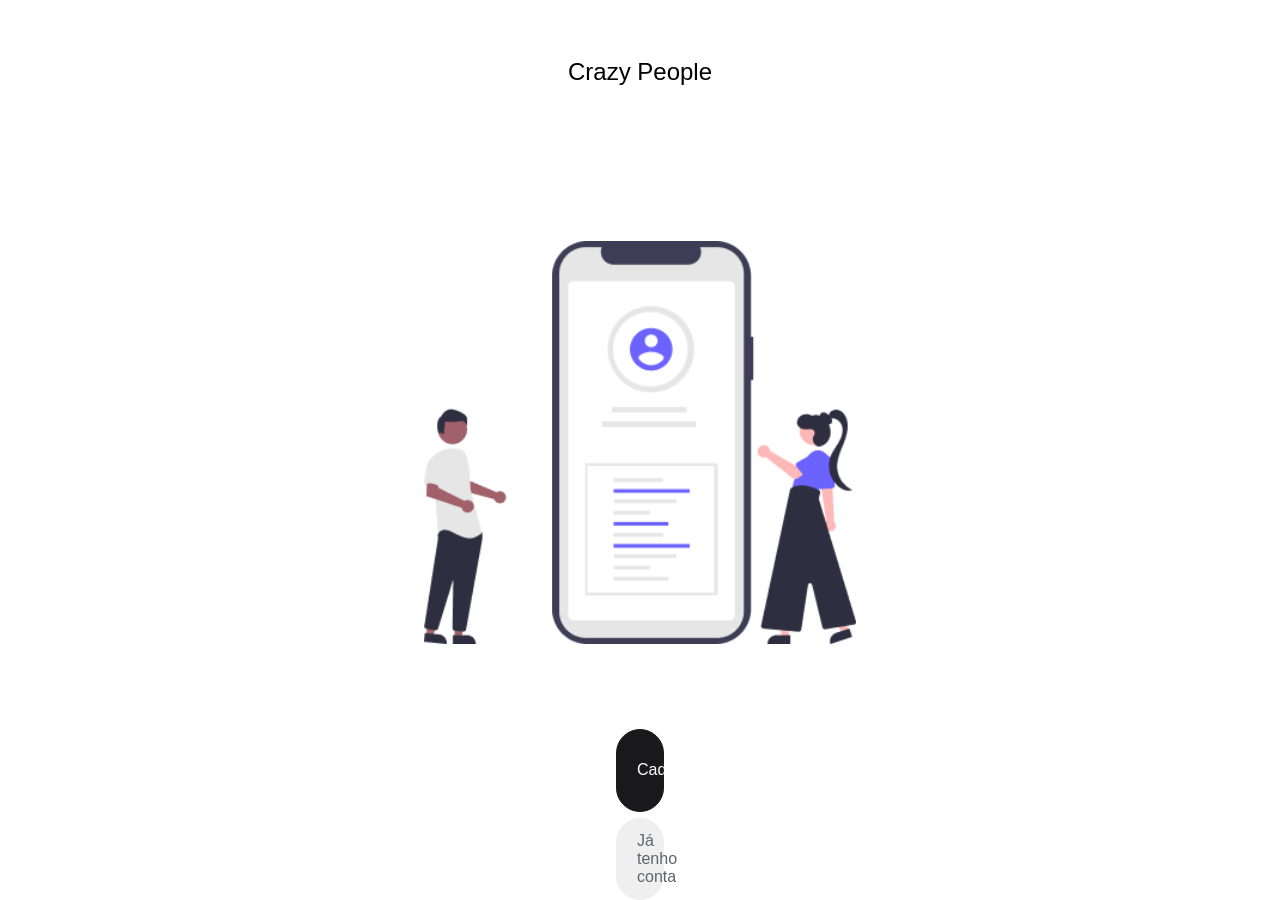
==== index.html @ 474391c3 "primeiro conteúdo" ====
<!DOCTYPE html>
<html lang="en">
<head>
    <meta charset="UTF-8">
    <meta name="viewport" content="width=device-width, initial-scale=1.0">
    <title>Crazy People - a rede social das suas loucuras</title>
    <link rel="stylesheet" href="css/global.css">
</head>
<body>
    <div class="grid-vertical">
        <div class="container-content">
            <h1 class="title">Crazy People</h1>
            <img src="images/bem_vindo.png" alt="" class="image-full-width">
        </div>

        <div class="group-buttons">
            <button class="button button-primary">Cadastrar</button>
            <button class="button button-secondary">Já tenho conta</button>
        </div>
    </div>
</body>
</html>
---- css/global.css ----
body{
    margin: 0px;
    padding: 0px;
}

.title{
    flex: 1;
    font-family: Arial, Helvetica, sans-serif;
    font-size: 24px;
    text-align: center;
    font-weight: normal;
    margin-top: 12%;
}

.grid-vertical{
    display: flex;
    flex-direction: column;
    max-width: 480px;
    margin: auto;
    gap: 5%;
    height: 100vh;
}

.container-content{
    display: flex;
    flex-direction: column;
    height: 80vh;
    justify-content: center;
}

.group-buttons{
    display: flex;
    flex-direction: column;
    align-items: center;
    height: 20vh;
}

.button{
    flex: 1;
    padding: 12px 20px;
    border-radius: 24px;
    font-size: 16px;
    cursor: pointer;
    width: 95%;
    max-width: 48px;
}

.button-primary{
    background-color: #19191b;
    color: white;
    border: 1px solid #19191b;
}

.button-secondary{
    background-color: #efeff0;
    color: #61646b;
    border: 1px solid #efeff0;
    margin-top: 6px;
}

.image-full-width{
    flex: 1;
    width: 90%;
    align-self: center;
    margin-bottom: 40px;
}
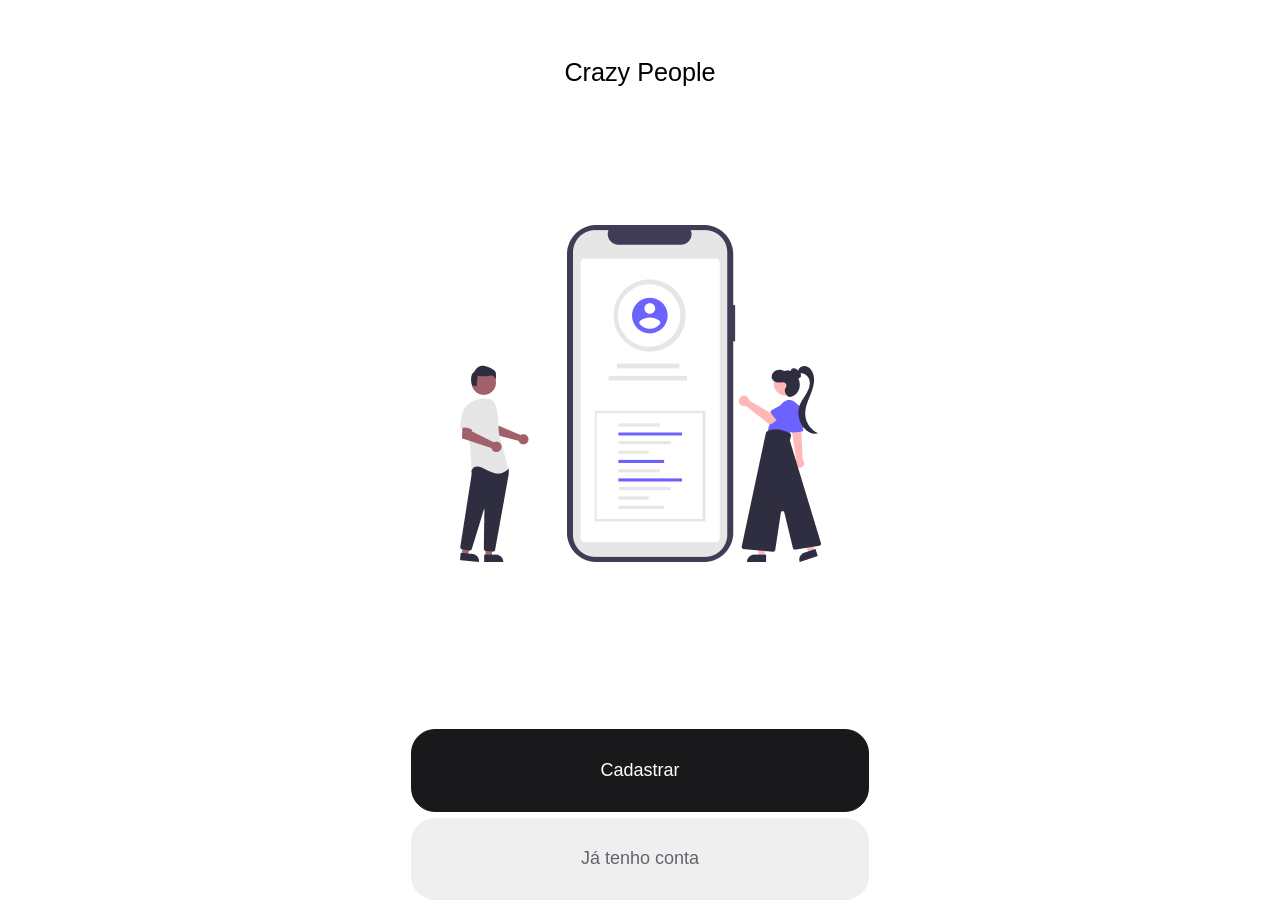
==== commit 60cb2882: "pages added" ====
--- a/index.html
+++ b/index.html
@@ -10,13 +10,15 @@
     <div class="grid-vertical">
         <div class="container-content">
             <h1 class="title">Crazy People</h1>
-            <img src="images/bem_vindo.png" alt="" class="image-full-width">
+            <img src="images/bem_vindo.png" alt="" class="image-centered" width="361" height="337" style="max-height: 337px;">
         </div>
 
+        <!-- comentario -->
+
         <div class="group-buttons">
-            <button class="button button-primary">Cadastrar</button>
-            <button class="button button-secondary">Já tenho conta</button>
+            <a class="button button-primary" href="register.html">Cadastrar</a>
+            <a class="button button-secondary" href="pages/login/login.html">Já tenho conta</a>
         </div>
     </div>
 </body>
-</html>+</html>
--- a/css/global.css
+++ b/css/global.css
@@ -1,12 +1,15 @@
+html{
+    font-size: 18px;
+}
+
 body{
     margin: 0px;
     padding: 0px;
+    font-family: Arial, Helvetica, sans-serif;
 }
 
 .title{
-    flex: 1;
-    font-family: Arial, Helvetica, sans-serif;
-    font-size: 24px;
+    font-size: 1.4rem;
     text-align: center;
     font-weight: normal;
     margin-top: 12%;
@@ -25,7 +28,6 @@
     display: flex;
     flex-direction: column;
     height: 80vh;
-    justify-content: center;
 }
 
 .group-buttons{
@@ -35,14 +37,19 @@
     height: 20vh;
 }
 
-.button{
+a.button{
+    display: flex;
     flex: 1;
-    padding: 12px 20px;
     border-radius: 24px;
     font-size: 16px;
     cursor: pointer;
     width: 95%;
-    max-width: 48px;
+    max-width: 480px;
+    text-align: center;
+    align-items: center;
+    justify-content: center;
+    text-decoration: none;
+    font-size: 1rem;
 }
 
 .button-primary{
@@ -58,9 +65,96 @@
     margin-top: 6px;
 }
 
+.button-cancel{
+    background-color: #c00;
+    color: #fff;
+    border: 1px solid #c00;
+    margin-top: 6px;
+}
+
 .image-full-width{
     flex: 1;
     width: 90%;
     align-self: center;
     margin-bottom: 40px;
+}
+
+.image-centered{
+    flex: 1;
+    align-self: center;
+    margin: auto;
+}
+
+.form-group{
+    display: flex;
+    flex-direction: column;
+    margin-bottom: 8px;
+}
+
+.form-group label{
+    font-weight: bold;
+    font-size: 0.8rem;
+    margin-bottom: 5px;
+}
+
+.form-group input{
+    width: 100%;
+    border: 1px solid #61646b;
+    padding: 12px;
+    border-radius: 8px;
+}
+
+.form-group .input-password{
+    position: relative;
+    flex: 1;
+    width: 100%;
+}
+
+.form-group .input-password .icon-eye{
+    position: absolute;
+    right: 0px;
+    top: 13px;
+    color: #afb1b6;
+    cursor: pointer;
+}
+
+.form-group input::placeholder{
+    color: #afb1b6;
+    opacity: 1;
+}
+
+.form-group::-ms-input-placeholder{
+    color: #afb1b6;
+}
+
+.form-centered{
+    margin: auto;
+    width: 100%;
+}
+
+.center{
+    display: flex;
+    justify-content: center;
+    margin-top: 20px;
+}
+
+a.general:link, a.general:visited{
+    color: #2563eb;
+    font-weight: 600;
+    text-decoration: none;
+    font-size: 0.8rem;
+}
+
+a.general:hover{
+    color: #00c;
+    font-weight: 600;
+}
+
+.button-post{
+    background-color: #0284c7;
+    color: #fff;
+    border-radius: 4px;
+    padding: 4px 16px;
+    border-width: 0px;
+    height: 28px;
 }
